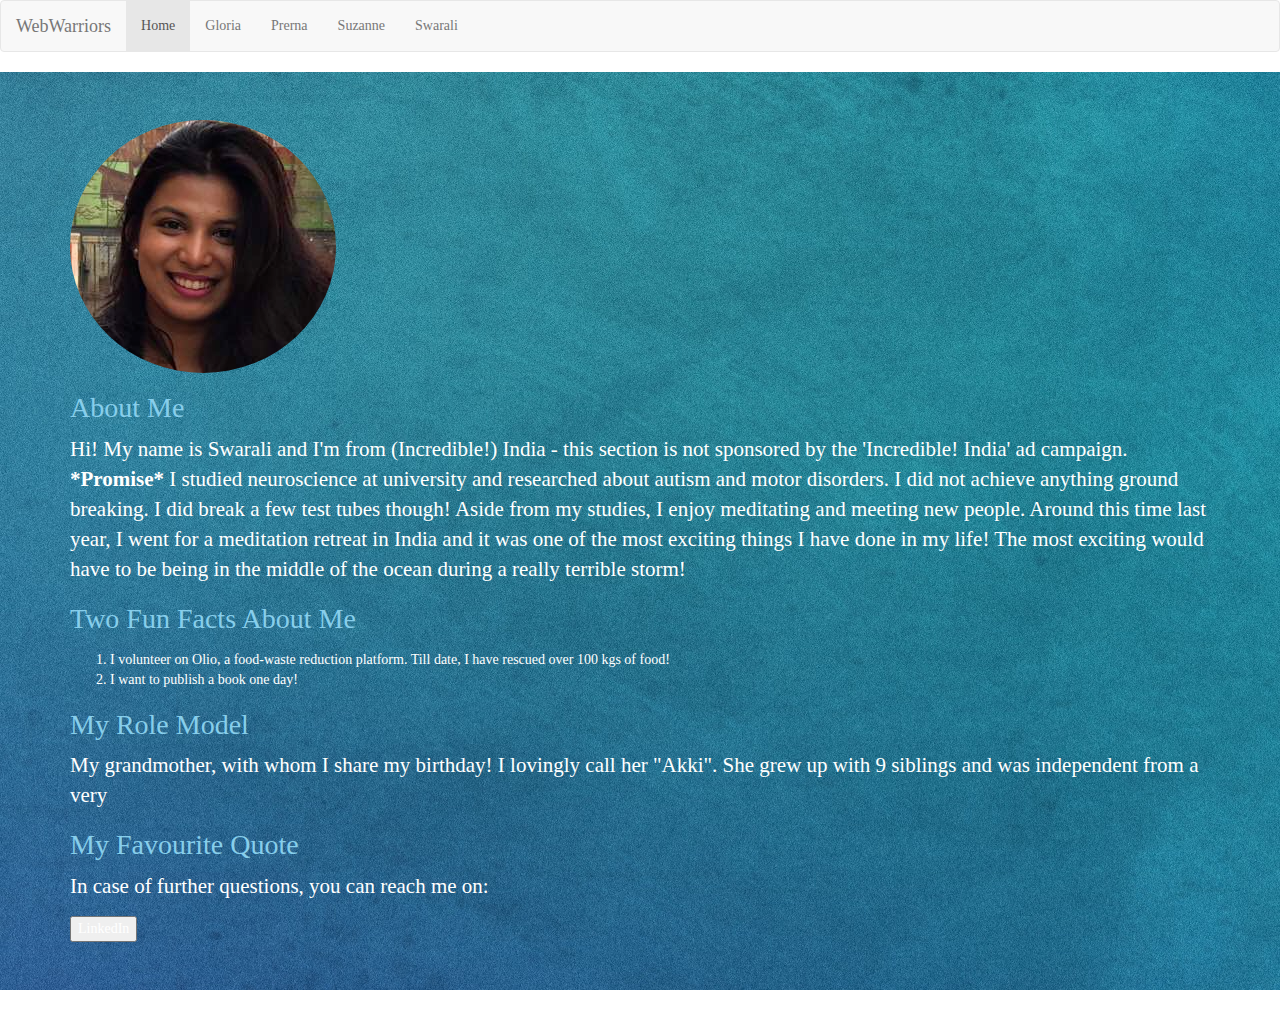
==== about_me_swarali.html @ ed7f3598 "changed bootstrap href" ====
<!DOCTYPE html>
<html>
<head>
  <title>The Neuroscientist</title>
  <link rel='stylesheet' href='Bootstrap-3.3.7-dist/css/bootstrap.css'>
  <link rel="stylesheet" href="styles.css">
</head>

<body>
  <nav class='navbar navbar-default'>
    <div class='container-fluid'>
      <div class='navbar-header'>
        <a class='navbar-brand' href='index.html'>WebWarriors</a>
      </div>
      <ul class='nav navbar-nav'>
        <li class='active'><a href='index.html'>Home</a></li>
        <li><a href="#insert your file name">Gloria</a></li>
        <li><a href="prerna.html">Prerna</a></li>
        <li><a href="#insert your file name">Suzanne</a></li>
        <li><a href="about_me_swarali.html">Swarali</a></li>
      </ul>
    </div>
  </nav>
  <div id='swarali_page' class='jumbotron'>
    <div class='container'>
      <img class="img-circle" src=assets/Swarali_Main_Picture.png alt="smiling picture of Swarali with a backdrop of a Spanish building on a sunny day">
      <h1 id='individual_title' class='about_me_titles'>About Me</h1>
        <p>Hi! My name is Swarali and I'm from (Incredible!) India - this section is not sponsored by the 'Incredible! India' ad campaign.
      <strong>*Promise*</strong> I studied neuroscience at university and researched about autism and motor disorders.
      I did not achieve anything ground breaking. I did break a few test tubes though! Aside from my studies, I enjoy meditating and meeting new people. Around this time last year, I went for a meditation retreat in India and it was one of the most exciting things I have done in my life! The most exciting would have to be being in the middle of the ocean during a really terrible storm!</p>
      <h1 id='individual_title' class='about_me_titles'>Two Fun Facts About Me</h1>
        <p>
          <ol>
            <li>I volunteer on Olio, a food-waste reduction platform. Till date, I have rescued over 100 kgs of food!</li>
            <li>I want to publish a book one day!</li>
          </ol>
        </p>
      <h1 id='individual_title' class='about_me_titles'>My Role Model</h1>
        <p>My grandmother, with whom I share my birthday! I lovingly call her "Akki". She grew up with 9 siblings and was independent from a very</p>
      <h1 id='individual_title' class='about_me_titles'>My Favourite Quote</h1>
      <p>In case of further questions, you can reach me on:</p>


      <div id='social-buttons'>
        <button class='btn-LinkedIn'>LinkedIn</button>
      </div>
    </div>
    </div>

  </body>
  </html>
---- styles.css ----
/* Ensures uniformity in fonts across all pages */
body {
	font-family: times;
	color: white;
}

/* Makes all images circular. */
header.img-circle {
	border-right: 10px;
	width:200px;
	height:200px;
}
div#image_header {
background-image: url('assets/header_background.jpeg');
background-repeat: no-repeat;
-webkit-background-size: cover;
background-size: cover;
padding: 200px;
text-shadow: 1px 1px 0px rgba(255, 0, 0, 0.5);
}
/* Refines main (city) image to look better. */
#main_header {
	text-align: center;
	font-size: 70px;
	letter-spacing: -0.01em;
	margin-top: -50px;
	letter-spacing: -0.05em;

}
/* Makes the font under our team name smaller*/
#p_header {
	text-align: center;
	padding-left: 50px;
	font-size: 25px;
	letter-spacing: -0.05em;
	text-indent: 200px;
	margin-top: -25px;
}

#gloria {
	width: 200px;
	height: 200px;
	display: block;
	margin-left: auto;
	margin-right: auto;
}

/* Adds the delicate blue background to the front page. */
div#nice_background {
	background-image: url('assets/background_image.jpg');
	background-size: cover;
}

div.mainpage {
	text-align: center;
	font-size: 15px;
}
div.btn-LinkedIn {
	background-color: #4868ac;
	border-color: #314776;
}
#features li {
	list-style-type: none;
}

#women img{
	max-height: 150px;
	max-width: 200px;
	width: 120px;
	height: 120px;
}
/* all "#name_page" IDs Keep background images for each of our pages similar, and protects from individual changes - lovely background, thanks Gloria! */
#swarali_page {
	background-image:url(assets/background_for_pages.jpg);
}
#gloria_page {
	background-image:url(assets/background_for_pages.jpg);
	background-color:
}


h1.about_me_titles {
	font-size: 28px;
	color: #87CEEB;
}
p#main_p {
	text-align: center;
	font-size: 15px;
	color: #87CEEB;
}
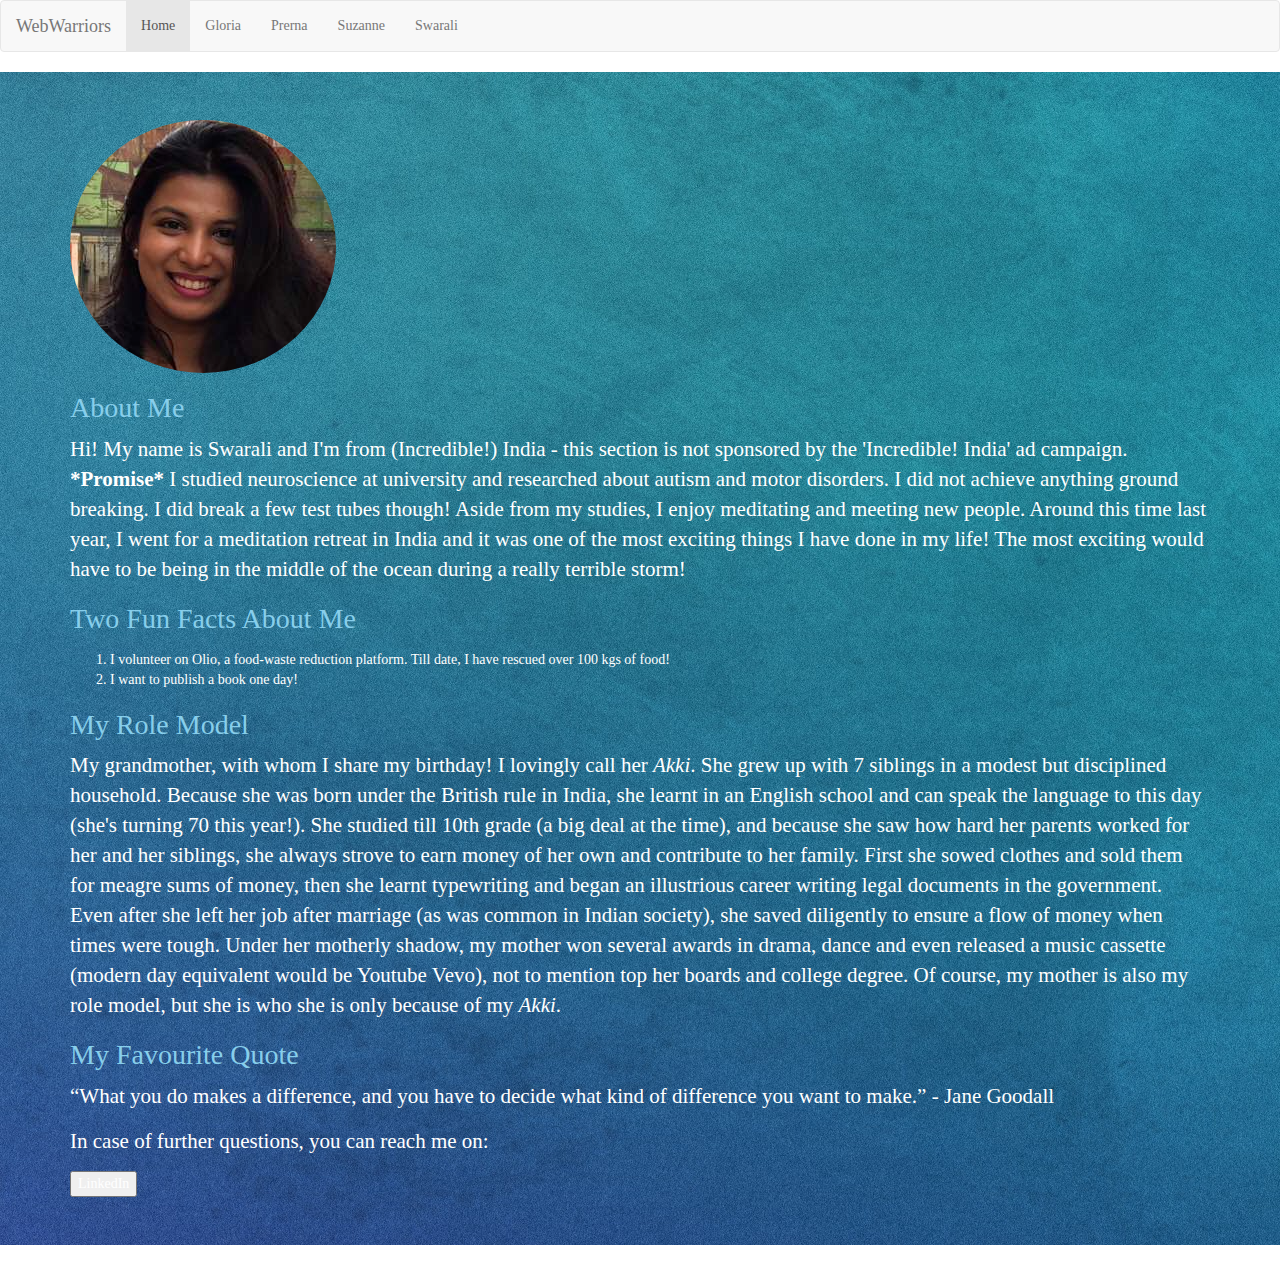
==== commit 4ef8c559: "fixed some linkage errors" ====
--- a/about_me_swarali.html
+++ b/about_me_swarali.html
@@ -14,7 +14,7 @@
       </div>
       <ul class='nav navbar-nav'>
         <li class='active'><a href='index.html'>Home</a></li>
-        <li><a href="#insert your file name">Gloria</a></li>
+        <li><a href="gloria.html">Gloria</a></li>
         <li><a href="prerna.html">Prerna</a></li>
         <li><a href="#insert your file name">Suzanne</a></li>
         <li><a href="about_me_swarali.html">Swarali</a></li>
@@ -36,8 +36,18 @@
           </ol>
         </p>
       <h1 id='individual_title' class='about_me_titles'>My Role Model</h1>
-        <p>My grandmother, with whom I share my birthday! I lovingly call her "Akki". She grew up with 9 siblings and was independent from a very</p>
+        <p>My grandmother, with whom I share my birthday! I lovingly call her <i>Akki</i>.
+          She grew up with 7 siblings in a modest but disciplined household.
+          Because she was born under the British rule in India, she learnt in an English school and can speak the language to this day (she's turning 70 this year!).
+          She studied till 10th grade (a big deal at the time), and because she saw how hard her parents worked for her and her siblings,
+          she always strove to earn money of her own and contribute to her family.
+          First she sowed clothes and sold them for meagre sums of money,
+          then she learnt typewriting and began an illustrious career writing legal documents in the government.
+          Even after she left her job after marriage (as was common in Indian society), she saved diligently to ensure a
+          flow of money when times were tough. Under her motherly shadow, my mother won several awards in drama, dance and even released a music cassette
+          (modern day equivalent would be Youtube Vevo), not to mention top her boards and college degree. Of course, my mother is also my role model, but she is who she is only because of my <i>Akki</i>.</p>
       <h1 id='individual_title' class='about_me_titles'>My Favourite Quote</h1>
+      <p>“What you do makes a difference, and you have to decide what kind of difference you want to make.” - Jane Goodall</p>
       <p>In case of further questions, you can reach me on:</p>
 
 
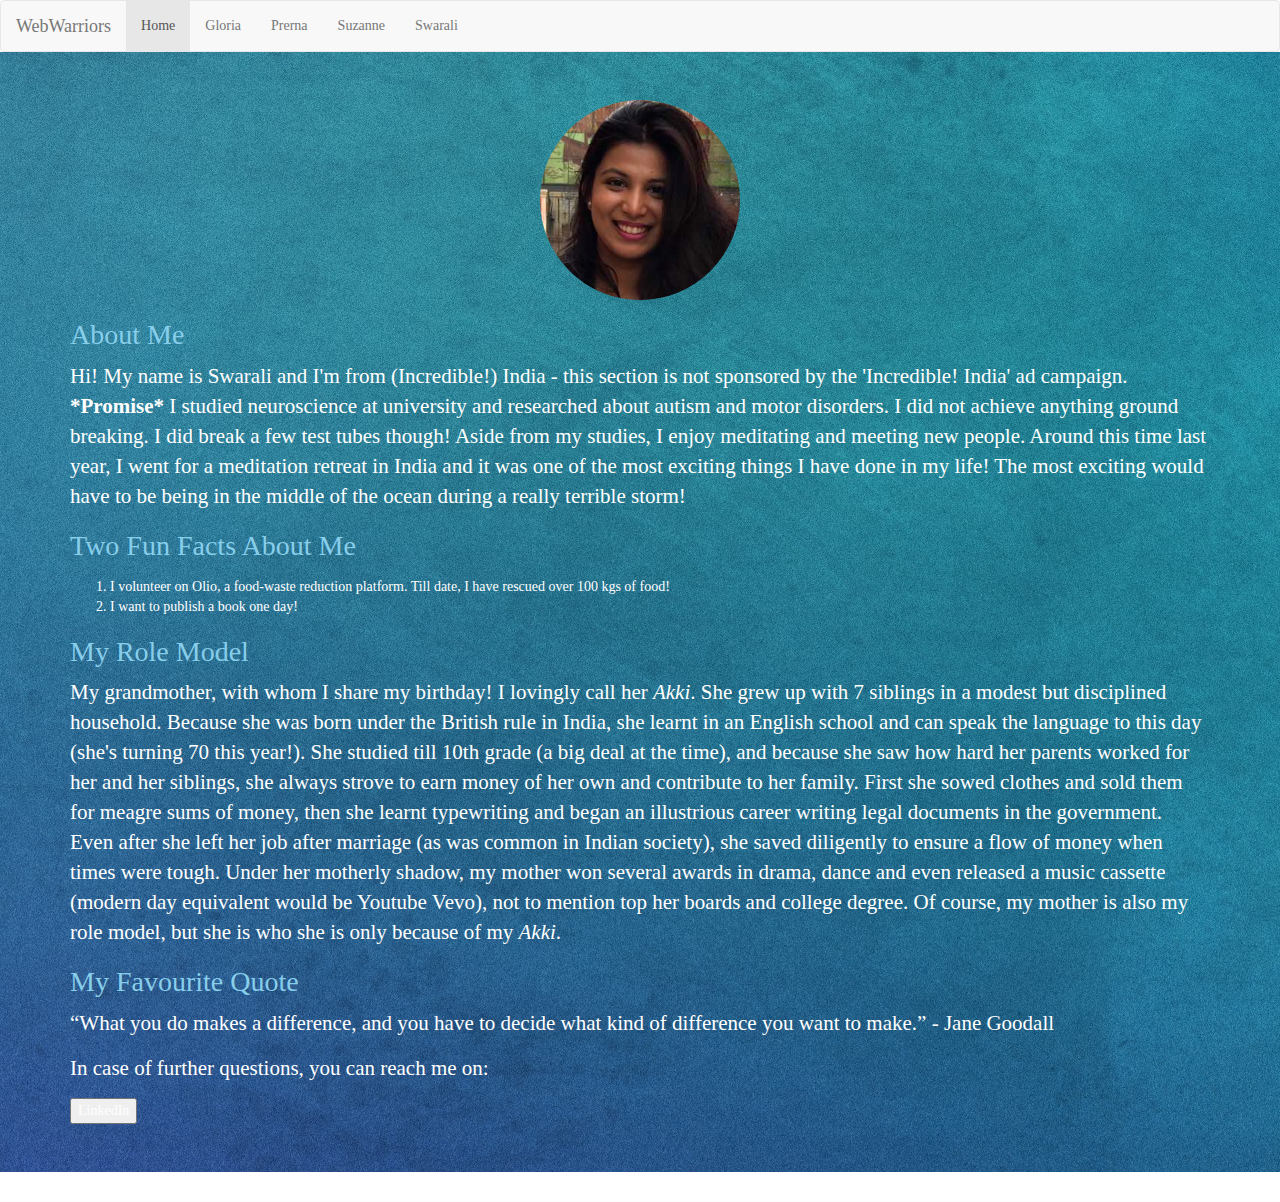
==== commit b03262a7: "html and css edits" ====
--- a/about_me_swarali.html
+++ b/about_me_swarali.html
@@ -21,9 +21,9 @@
       </ul>
     </div>
   </nav>
-  <div id='swarali_page' class='jumbotron'>
+  <div id='individual_page' class='jumbotron'>
     <div class='container'>
-      <img class="img-circle" src=assets/Swarali_Main_Picture.png alt="smiling picture of Swarali with a backdrop of a Spanish building on a sunny day">
+      <img id='individual_image' class="img-circle" src=assets/Swarali_Main_Picture.png alt="smiling picture of Swarali with a backdrop of a Spanish building on a sunny day">
       <h1 id='individual_title' class='about_me_titles'>About Me</h1>
         <p>Hi! My name is Swarali and I'm from (Incredible!) India - this section is not sponsored by the 'Incredible! India' ad campaign.
       <strong>*Promise*</strong> I studied neuroscience at university and researched about autism and motor disorders.
@@ -49,8 +49,6 @@
       <h1 id='individual_title' class='about_me_titles'>My Favourite Quote</h1>
       <p>“What you do makes a difference, and you have to decide what kind of difference you want to make.” - Jane Goodall</p>
       <p>In case of further questions, you can reach me on:</p>
-
-
       <div id='social-buttons'>
         <button class='btn-LinkedIn'>LinkedIn</button>
       </div>
--- a/styles.css
+++ b/styles.css
@@ -10,11 +10,16 @@
 	width:200px;
 	height:200px;
 }
+
 div#image_header {
 background-image: url('assets/header_background.jpeg');
 background-repeat: no-repeat;
 -webkit-background-size: cover;
+width: 100%;
+height: auto;
 background-size: cover;
+margin-top: -20px;
+margin-bottom: -20px;
 padding: 200px;
 text-shadow: 1px 1px 0px rgba(255, 0, 0, 0.5);
 }
@@ -36,8 +41,8 @@
 	text-indent: 200px;
 	margin-top: -25px;
 }
-
-#gloria {
+/*renamed #gloria as #individual_image to center all our images on our about_me pages*/
+#individual_image {
 	width: 200px;
 	height: 200px;
 	display: block;
@@ -58,9 +63,10 @@
 div.btn-LinkedIn {
 	background-color: #4868ac;
 	border-color: #314776;
+	list-style-type: none;
 }
-#features li {
-	list-style-type: none;
+div.mainpage{
+	padding: 40px;
 }
 
 #women img{
@@ -70,14 +76,10 @@
 	height: 120px;
 }
 /* all "#name_page" IDs Keep background images for each of our pages similar, and protects from individual changes - lovely background, thanks Gloria! */
-#swarali_page {
+#individual_page {
 	background-image:url(assets/background_for_pages.jpg);
+	margin-top: -20px;
 }
-#gloria_page {
-	background-image:url(assets/background_for_pages.jpg);
-	background-color:
-}
-
 
 h1.about_me_titles {
 	font-size: 28px;
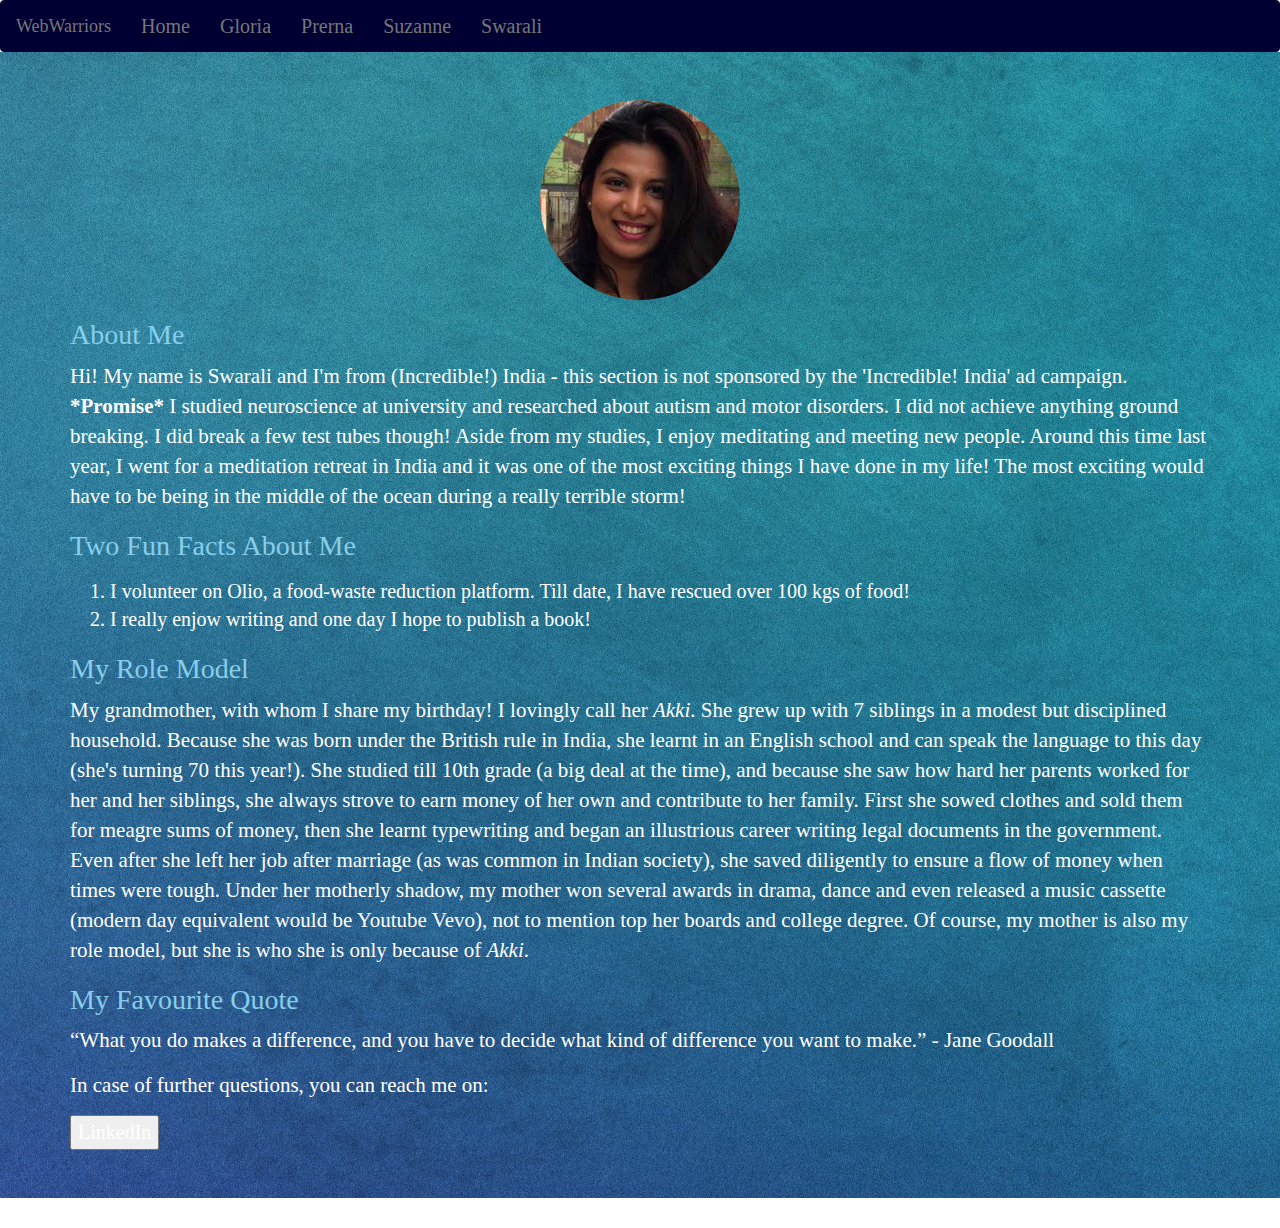
==== commit 8b350c1e: "several changes" ====
--- a/about_me_swarali.html
+++ b/about_me_swarali.html
@@ -7,13 +7,13 @@
 </head>
 
 <body>
-  <nav class='navbar navbar-default'>
+  <nav id='customise_nav' class='navbar navbar-default'>
     <div class='container-fluid'>
       <div class='navbar-header'>
         <a class='navbar-brand' href='index.html'>WebWarriors</a>
       </div>
       <ul class='nav navbar-nav'>
-        <li class='active'><a href='index.html'>Home</a></li>
+        <li><a href='index.html'>Home</a></li>
         <li><a href="gloria.html">Gloria</a></li>
         <li><a href="prerna.html">Prerna</a></li>
         <li><a href="#insert your file name">Suzanne</a></li>
@@ -32,7 +32,7 @@
         <p>
           <ol>
             <li>I volunteer on Olio, a food-waste reduction platform. Till date, I have rescued over 100 kgs of food!</li>
-            <li>I want to publish a book one day!</li>
+            <li>I really enjow writing and one day I hope to publish a book!</li>
           </ol>
         </p>
       <h1 id='individual_title' class='about_me_titles'>My Role Model</h1>
@@ -45,7 +45,7 @@
           then she learnt typewriting and began an illustrious career writing legal documents in the government.
           Even after she left her job after marriage (as was common in Indian society), she saved diligently to ensure a
           flow of money when times were tough. Under her motherly shadow, my mother won several awards in drama, dance and even released a music cassette
-          (modern day equivalent would be Youtube Vevo), not to mention top her boards and college degree. Of course, my mother is also my role model, but she is who she is only because of my <i>Akki</i>.</p>
+          (modern day equivalent would be Youtube Vevo), not to mention top her boards and college degree. Of course, my mother is also my role model, but she is who she is only because of <i>Akki</i>.</p>
       <h1 id='individual_title' class='about_me_titles'>My Favourite Quote</h1>
       <p>“What you do makes a difference, and you have to decide what kind of difference you want to make.” - Jane Goodall</p>
       <p>In case of further questions, you can reach me on:</p>
--- a/styles.css
+++ b/styles.css
@@ -2,6 +2,7 @@
 body {
 	font-family: times;
 	color: white;
+	font-size: 20px;
 }
 
 /* Makes all images circular. */
@@ -30,8 +31,18 @@
 	letter-spacing: -0.01em;
 	margin-top: -50px;
 	letter-spacing: -0.05em;
+}
+/*UNSUCCESSFUL: one of my many attempts to change the text color in the nav bar. If anyone knows how to fix the color (color choice given below), please feel free to change the code!*/
+#nav_text_color ul li {
+	color: #ff9999;
+}
 
+/*Makes the navigation bar's background a dark blue*/
+#customise_nav {
+	background-color: #000033;
+	border-color: #000033;
 }
+
 /* Makes the font under our team name smaller*/
 #p_header {
 	text-align: center;
@@ -40,14 +51,6 @@
 	letter-spacing: -0.05em;
 	text-indent: 200px;
 	margin-top: -25px;
-}
-/*renamed #gloria as #individual_image to center all our images on our about_me pages*/
-#individual_image {
-	width: 200px;
-	height: 200px;
-	display: block;
-	margin-left: auto;
-	margin-right: auto;
 }
 
 /* Adds the delicate blue background to the front page. */
@@ -60,13 +63,12 @@
 	text-align: center;
 	font-size: 15px;
 }
-div.btn-LinkedIn {
-	background-color: #4868ac;
-	border-color: #314776;
-	list-style-type: none;
-}
+
 div.mainpage{
 	padding: 40px;
+}
+.descriptions {
+font-size: 20px;
 }
 
 #women img{
@@ -75,6 +77,7 @@
 	width: 120px;
 	height: 120px;
 }
+/*SECTION: INDIVIDUAL PAGE CODE*/
 /* all "#name_page" IDs Keep background images for each of our pages similar, and protects from individual changes - lovely background, thanks Gloria! */
 #individual_page {
 	background-image:url(assets/background_for_pages.jpg);
@@ -85,8 +88,16 @@
 	font-size: 28px;
 	color: #87CEEB;
 }
-p#main_p {
-	text-align: center;
-	font-size: 15px;
-	color: #87CEEB;
+/*renamed #gloria as #individual_image to center all our images on our about_me pages*/
+#individual_image {
+	width: 200px;
+	height: 200px;
+	display: block;
+	margin-left: auto;
+	margin-right: auto;
 }
+div.btn-LinkedIn {
+	background-color: #4868ac;
+	border-color: #314776;
+	list-style-type: none;
+}
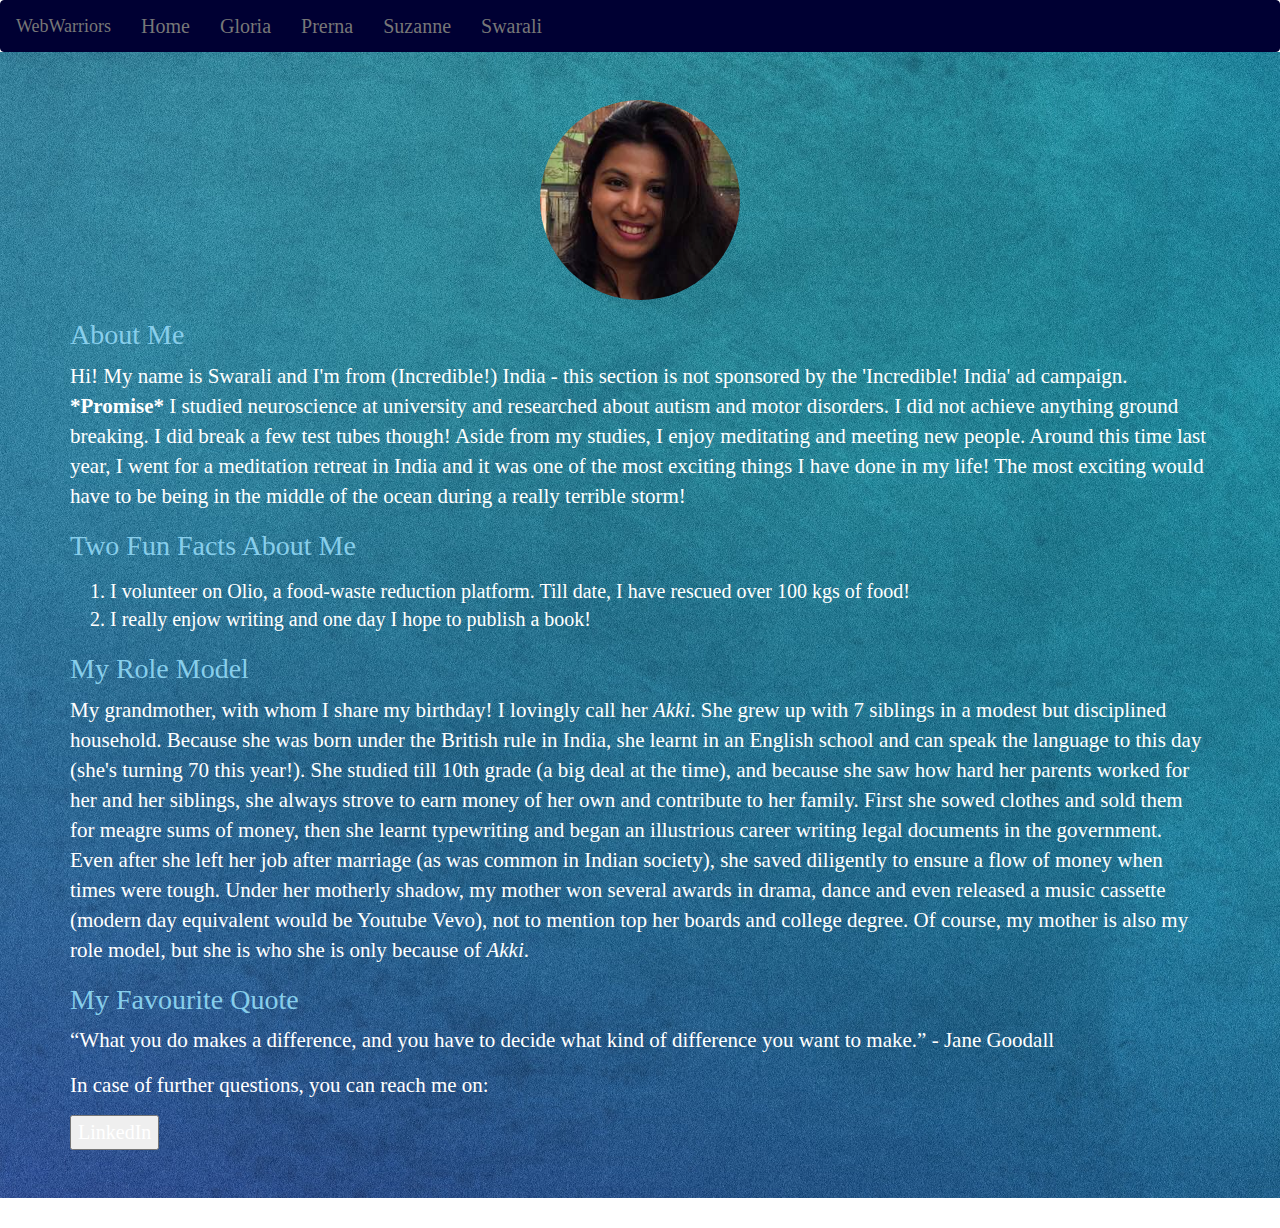
==== commit f1ca0994: "added Suzanne's html to nav" ====
--- a/about_me_swarali.html
+++ b/about_me_swarali.html
@@ -16,7 +16,7 @@
         <li><a href='index.html'>Home</a></li>
         <li><a href="gloria.html">Gloria</a></li>
         <li><a href="prerna.html">Prerna</a></li>
-        <li><a href="#insert your file name">Suzanne</a></li>
+        <li><a href="Suzanne.html">Suzanne</a></li>
         <li><a href="about_me_swarali.html">Swarali</a></li>
       </ul>
     </div>
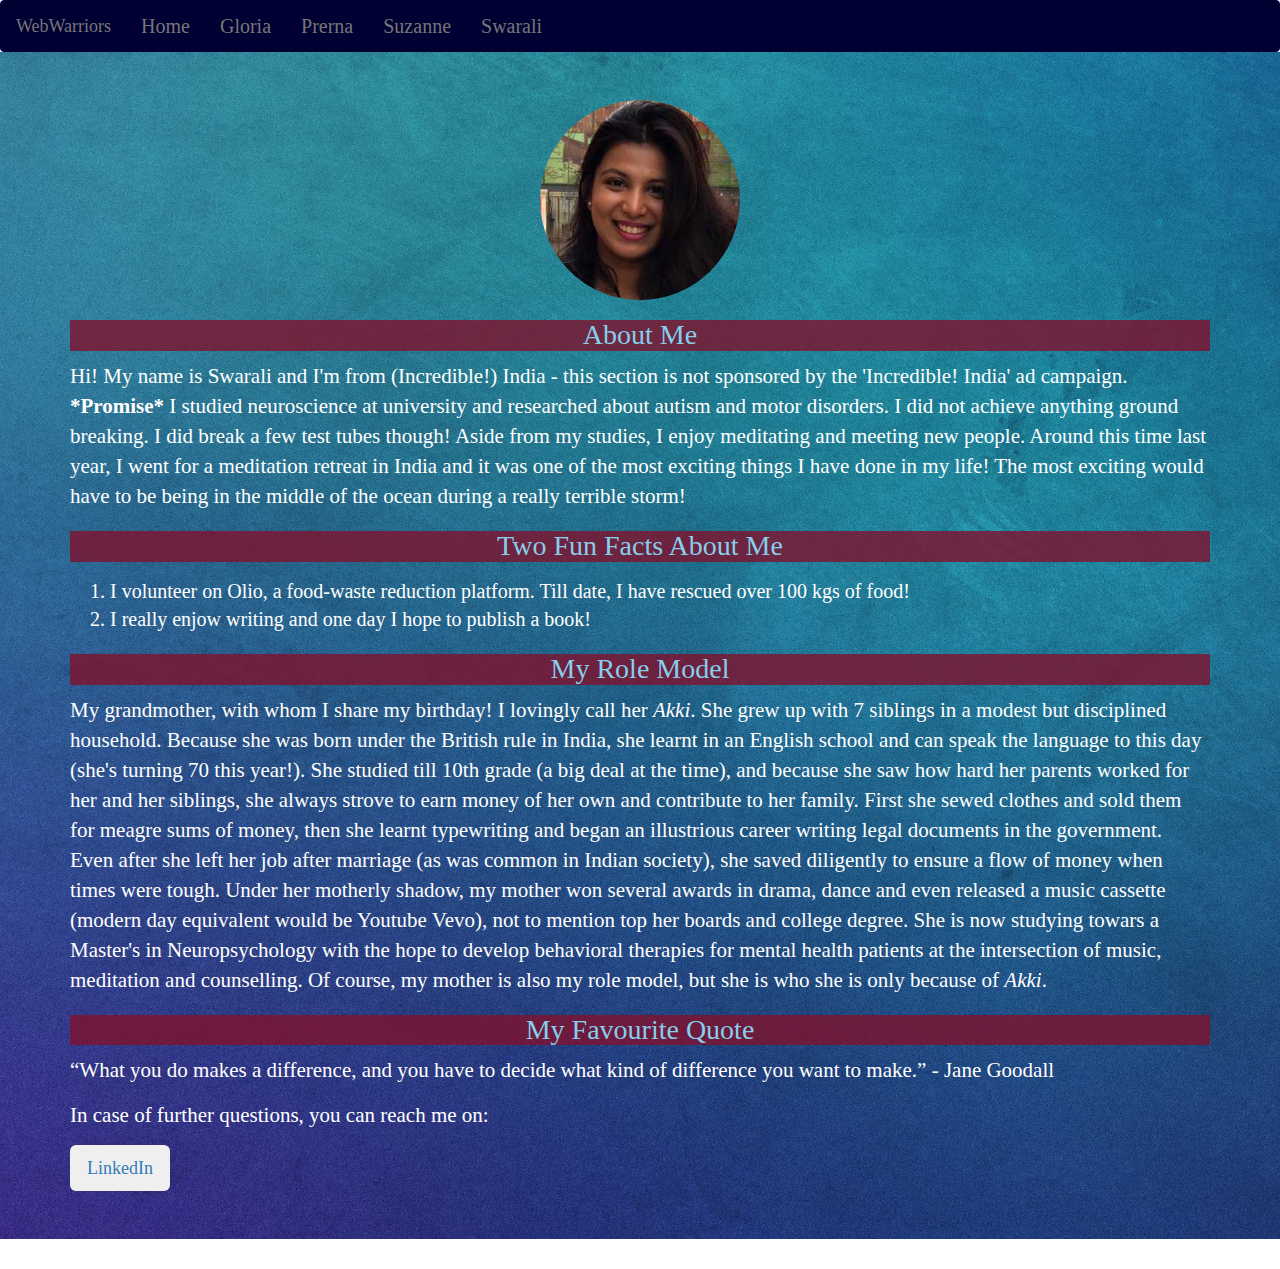
==== commit 00b5ce9f: "cleaned the code a bit" ====
--- a/about_me_swarali.html
+++ b/about_me_swarali.html
@@ -5,7 +5,6 @@
   <link rel='stylesheet' href='Bootstrap-3.3.7-dist/css/bootstrap.css'>
   <link rel="stylesheet" href="styles.css">
 </head>
-
 <body>
   <nav id='customise_nav' class='navbar navbar-default'>
     <div class='container-fluid'>
@@ -41,16 +40,16 @@
           Because she was born under the British rule in India, she learnt in an English school and can speak the language to this day (she's turning 70 this year!).
           She studied till 10th grade (a big deal at the time), and because she saw how hard her parents worked for her and her siblings,
           she always strove to earn money of her own and contribute to her family.
-          First she sowed clothes and sold them for meagre sums of money,
+          First she sewed clothes and sold them for meagre sums of money,
           then she learnt typewriting and began an illustrious career writing legal documents in the government.
           Even after she left her job after marriage (as was common in Indian society), she saved diligently to ensure a
           flow of money when times were tough. Under her motherly shadow, my mother won several awards in drama, dance and even released a music cassette
-          (modern day equivalent would be Youtube Vevo), not to mention top her boards and college degree. Of course, my mother is also my role model, but she is who she is only because of <i>Akki</i>.</p>
+          (modern day equivalent would be Youtube Vevo), not to mention top her boards and college degree. She is now studying towars a Master's in Neuropsychology with the hope to develop behavioral therapies for mental health patients at the intersection of music, meditation and counselling. Of course, my mother is also my role model, but she is who she is only because of <i>Akki</i>.</p>
       <h1 id='individual_title' class='about_me_titles'>My Favourite Quote</h1>
       <p>“What you do makes a difference, and you have to decide what kind of difference you want to make.” - Jane Goodall</p>
       <p>In case of further questions, you can reach me on:</p>
       <div id='social-buttons'>
-        <button class='btn-LinkedIn'>LinkedIn</button>
+        <button class='btn btn-lg btn-LinkedIn'><a href='https://www.linkedin.com/in/swaraliparadkar/'>LinkedIn</a></button>
       </div>
     </div>
     </div>
--- a/styles.css
+++ b/styles.css
@@ -27,6 +27,8 @@
 /* Refines main (city) image to look better. */
 #main_header {
 	text-align: center;
+	padding-left: 50px;
+	padding-right: 50px;
 	font-size: 70px;
 	letter-spacing: -0.01em;
 	margin-top: -50px;
@@ -52,41 +54,62 @@
 	text-indent: 200px;
 	margin-top: -25px;
 }
+.main {
+	width: 100%;
+}
 
 /* Adds the delicate blue background to the front page. */
 div#nice_background {
 	background-image: url('assets/background_image.jpg');
 	background-size: cover;
+	width: 100%;
 }
 
 div.mainpage {
 	text-align: center;
 	font-size: 15px;
+	width: 100%;
 }
 
 div.mainpage{
 	padding: 40px;
+	width: 100%;
 }
 .descriptions {
 font-size: 20px;
 }
 
 #women img{
-	max-height: 150px;
-	max-width: 200px;
-	width: 120px;
-	height: 120px;
-}
+	align-self: center;
+	max-height: 500px;
+	max-width: 500px;
+	width: 500px;
+	height: 500px;
+
+}
+#women {
+	box-sizing: content-box;
+	max-width: 500px;
+	position: absolute;
+	margin-left: auto;
+	margin-right: auto;
+	left: 0;
+	right: 0;
+	}
+
 /*SECTION: INDIVIDUAL PAGE CODE*/
 /* all "#name_page" IDs Keep background images for each of our pages similar, and protects from individual changes - lovely background, thanks Gloria! */
 #individual_page {
-	background-image:url(assets/background_for_pages.jpg);
+	background-image: url('assets/background_for_pages.jpg');
+	background-size: cover;
 	margin-top: -20px;
 }
 
 h1.about_me_titles {
 	font-size: 28px;
 	color: #87CEEB;
+	text-align: center;
+	background-color: rgba(128, 17, 45, 0.8);
 }
 /*renamed #gloria as #individual_image to center all our images on our about_me pages*/
 #individual_image {
@@ -101,3 +124,91 @@
 	border-color: #314776;
 	list-style-type: none;
 }
+/*Exclusively for the slideshow*/
+.slideshow-container {
+  max-width: 500px;
+  position: relative;
+  margin: auto;
+}
+
+.mySlides {
+  display: none;
+}
+
+.prev, .next {
+  cursor: pointer;
+  position: absolute;
+  top: 50%;
+  width: auto;
+  margin: -72px;
+  padding: 0px;
+  color: white;
+  font-weight: bold;
+  font-size: 18px;
+  transition: 0.6s ease;
+  border-radius: 0 10px 10px 0;
+  user-select: none;
+}
+.next {
+  right: 0;
+  border-radius: 10px 0 0 10px;
+}
+
+/* On hover, add a black background color with a little bit see-through */
+.prev:hover, .next:hover {
+  background-color: rgba(0,0,0,0.8);
+}
+
+/* Caption text */
+.text {
+  color: #f2f2f2;
+  font-size: 15px;
+  padding: 8px 12px;
+  position: absolute;
+  bottom: 8px;
+  width: 100%;
+  text-align: center;
+}
+
+/* Number text (1/3 etc) */
+.numbertext {
+  color: #f2f2f2;
+  font-size: 12px;
+  padding: 8px 12px;
+  position: absolute;
+  top: 0;
+}
+
+/* The dots/bullets/indicators */
+.dot {
+  cursor: pointer;
+  height: 15px;
+  width: 15px;
+  margin: 0 2px;
+  background-color: #bbb;
+  border-radius: 50%;
+  display: inline-block;
+  transition: background-color 0.6s ease;
+}
+
+.active, .dot:hover {
+  background-color: #717171;
+}
+
+/* Fading animation */
+.fade {
+  -webkit-animation-name: fade;
+  -webkit-animation-duration: 10s;
+  animation-name: fade;
+  animation-duration: 10s;
+}
+
+@-webkit-keyframes fade {
+  from {opacity: .4}
+  to {opacity: 1}
+}
+
+@keyframes fade {
+  from {opacity: .4}
+  to {opacity: 1}
+}
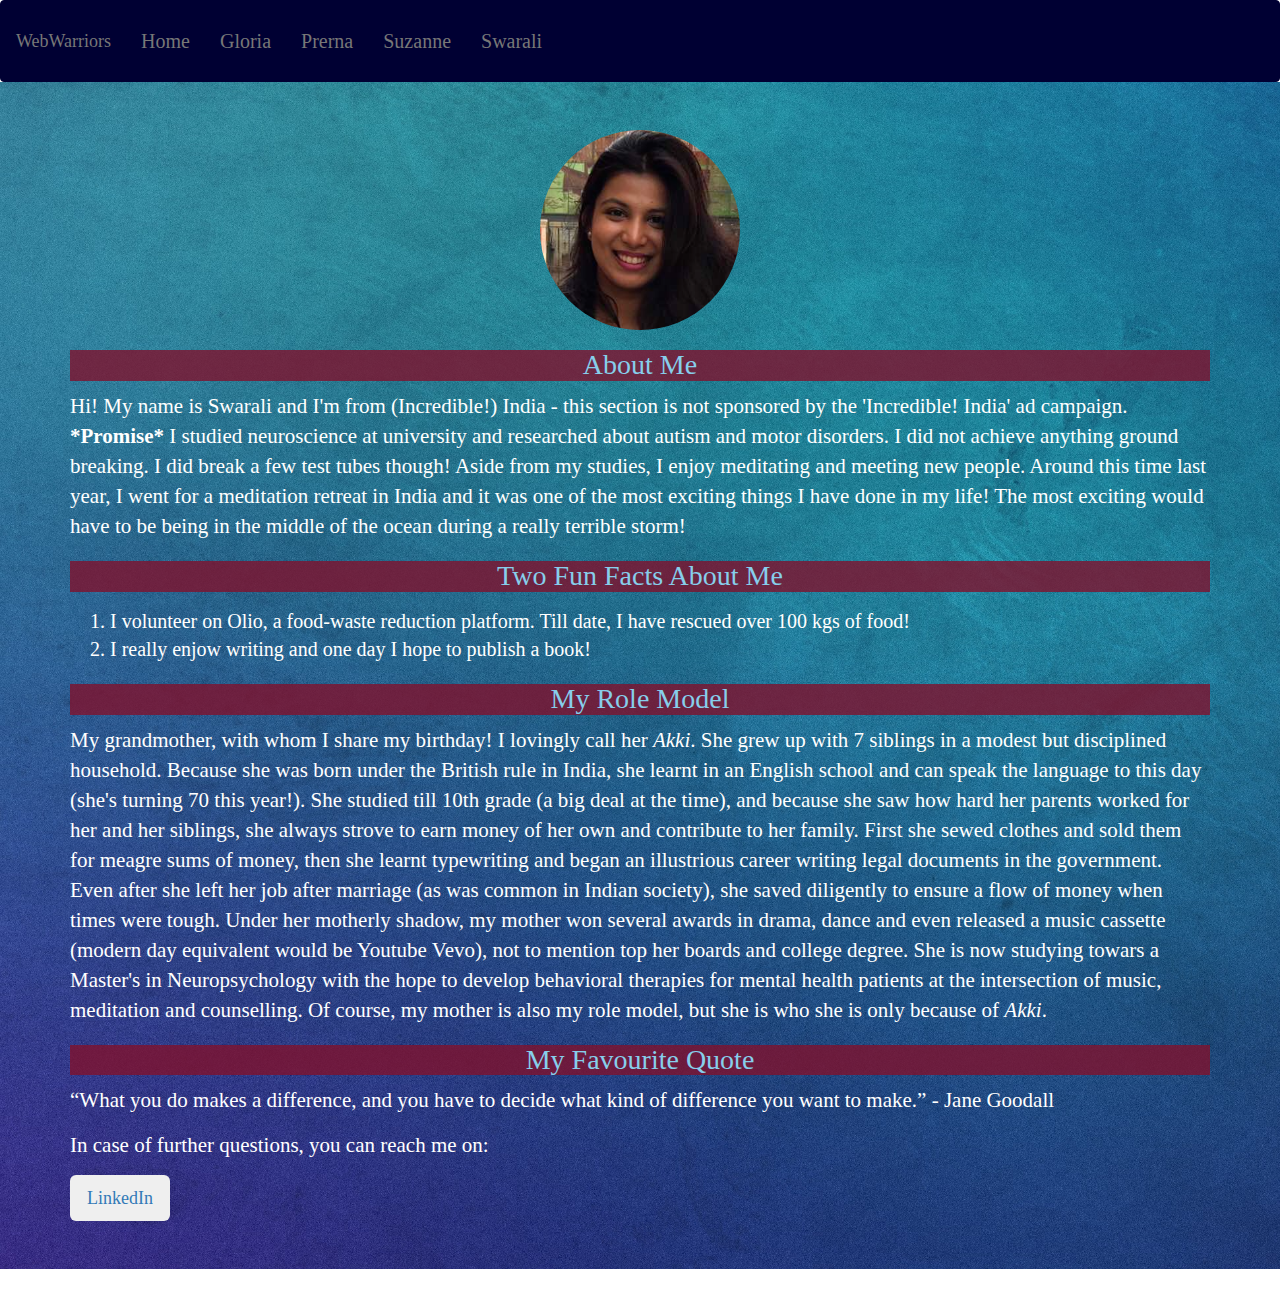
==== commit 87dc186d: "tinkering around for responsiveness" ====
--- a/about_me_swarali.html
+++ b/about_me_swarali.html
@@ -22,7 +22,7 @@
   </nav>
   <div id='individual_page' class='jumbotron'>
     <div class='container'>
-      <img id='individual_image' class="img-circle" src=assets/Swarali_Main_Picture.png alt="smiling picture of Swarali with a backdrop of a Spanish building on a sunny day">
+      <img id='individual_image' class="img-circle" src='assets/Swarali_Main_Picture.png' alt="smiling picture of Swarali with a backdrop of a Spanish building on a sunny day">
       <h1 id='individual_title' class='about_me_titles'>About Me</h1>
         <p>Hi! My name is Swarali and I'm from (Incredible!) India - this section is not sponsored by the 'Incredible! India' ad campaign.
       <strong>*Promise*</strong> I studied neuroscience at university and researched about autism and motor disorders.
--- a/styles.css
+++ b/styles.css
@@ -1,3 +1,6 @@
+html {
+	box-sizing: border-box;
+}
 /* Ensures uniformity in fonts across all pages */
 body {
 	font-family: times;
@@ -5,6 +8,56 @@
 	font-size: 20px;
 }
 
+.row::after {
+    content: "";
+    clear: both;
+    display: table;
+}
+[class*='col-'] {
+    float: left;
+    border: none;
+		width: 100%;
+}
+
+@media only screen and (min-width: 600px) {
+    /* For tablets: */
+    .col-s-1 {width: 8.33%;}
+    .col-s-2 {width: 16.66%;}
+    .col-s-3 {width: 25%;}
+    .col-s-4 {width: 33.33%;}
+    .col-s-5 {width: 41.66%;}
+    .col-s-6 {width: 50%;}
+    .col-s-7 {width: 58.33%;}
+    .col-s-8 {width: 66.66%;}
+    .col-s-9 {width: 75%;}
+    .col-s-10 {width: 83.33%;}
+    .col-s-11 {width: 91.66%;}
+    .col-s-12 {width: 100%;}
+}
+@media only screen and (min-width: 768px) {
+    /* For desktop: */
+    .col-1 {width: 8.33%;}
+    .col-2 {width: 16.66%;}
+    .col-3 {width: 25%;}
+    .col-4 {width: 33.33%;}
+    .col-5 {width: 41.66%;}
+    .col-6 {width: 50%;}
+    .col-7 {width: 58.33%;}
+    .col-8 {width: 66.66%;}
+    .col-9 {width: 75%;}
+    .col-10 {width: 83.33%;}
+    .col-11 {width: 91.66%;}
+    .col-12 {width: 100%;}
+}
+/* If the screen size is 600px wide or less, hide the element */
+@media only screen and (max-width: 600px) {
+	h1.main {
+text-align: justify;
+	}
+  p.main {
+    display: none;
+  }
+}
 /* Makes all images circular. */
 header.img-circle {
 	border-right: 10px;
@@ -12,11 +65,19 @@
 	height:200px;
 }
 
+div.col-1 {
+	width:8.33%
+}
+
+div.col-12 {
+	width:100%
+}
+
 div#image_header {
 background-image: url('assets/header_background.jpeg');
 background-repeat: no-repeat;
 -webkit-background-size: cover;
-width: 100%;
+max-width: 100%;
 height: auto;
 background-size: cover;
 margin-top: -20px;
@@ -24,27 +85,28 @@
 padding: 200px;
 text-shadow: 1px 1px 0px rgba(255, 0, 0, 0.5);
 }
+/* If the screen size is 601px or more, set the font-size of <div> to 80px */
+@media only screen and (min-width: 601px) {
+  div#main_header {
+    font-size: 80px;
+    position: sticky; }
+}
+
+/* If the screen size is 600px or less, set the font-size of <div> to 30px */
+@media only screen and (max-width: 600px) {
+  div.example {
+    font-size: 30px;
+  }
+}
 /* Refines main (city) image to look better. */
 #main_header {
 	text-align: center;
 	padding-left: 50px;
 	padding-right: 50px;
-	font-size: 70px;
 	letter-spacing: -0.01em;
 	margin-top: -50px;
 	letter-spacing: -0.05em;
 }
-/*UNSUCCESSFUL: one of my many attempts to change the text color in the nav bar. If anyone knows how to fix the color (color choice given below), please feel free to change the code!*/
-#nav_text_color ul li {
-	color: #ff9999;
-}
-
-/*Makes the navigation bar's background a dark blue*/
-#customise_nav {
-	background-color: #000033;
-	border-color: #000033;
-}
-
 /* Makes the font under our team name smaller*/
 #p_header {
 	text-align: center;
@@ -54,8 +116,22 @@
 	text-indent: 200px;
 	margin-top: -25px;
 }
+/*UNSUCCESSFUL: one of my many attempts to change the text color in the nav bar. If anyone knows how to fix the color (color choice given below), please feel free to change the code!*/
+#nav_text_color ul li {
+	color: #ff9999;
+}
+
+/*Makes the navigation bar's background a dark blue*/
+#customise_nav {
+	background-color: #000033;
+	border-color: #000033;
+	padding-top: 15px;
+	padding-bottom: 15px;
+
+}
+
 .main {
-	width: 100%;
+ max-width: 100%;
 }
 
 /* Adds the delicate blue background to the front page. */
